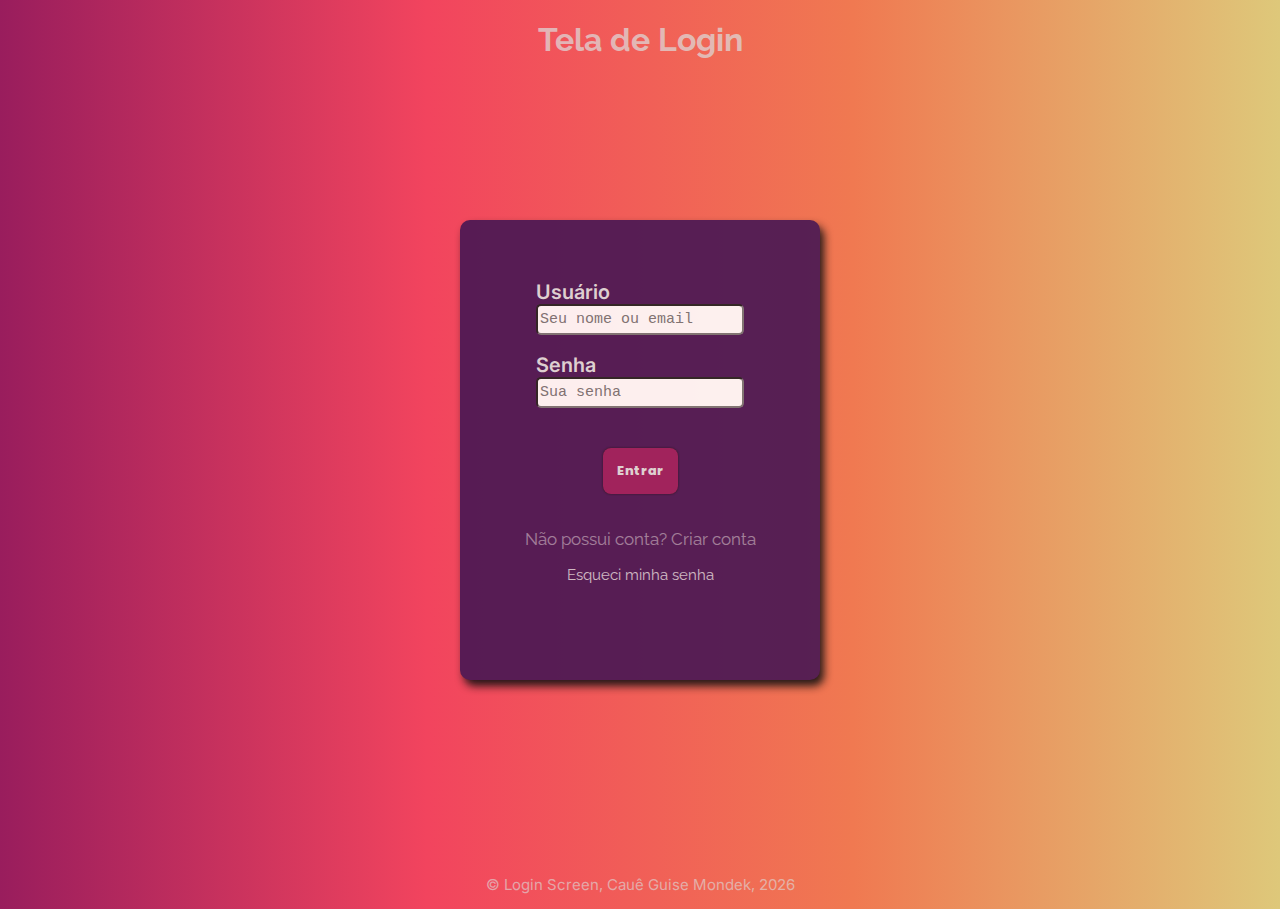
==== index.html @ 97bc909c "Adicionado via upload" ====
<!DOCTYPE html>
<html lang="pt-BR">
<head>
    <meta charset="UTF-8">
    <meta http-equiv="X-UA-Compatible" content="IE=edge">
    <meta name="viewport" content="width=device-width, initial-scale=1.0">
    <title>Login</title>

    <link rel="stylesheet" href="./css/style.css">

    <link rel="preconnect" href="https://fonts.googleapis.com">
    <link rel="preconnect" href="https://fonts.gstatic.com" crossorigin>
    <link href="https://fonts.googleapis.com/css2?family=Fira+Mono&family=IBM+Plex+Mono:wght@300&family=Inter:wght@300&family=Poppins:ital@1&family=Raleway:wght@300&family=Roboto+Mono:wght@500&display=swap" rel="stylesheet">
    
</head>
<body id="everyonelogin">
    <header>
        <h1>Tela de Login</p>
    </header>
    <main class="container">
        <form class="login">
            <div>
                <label>Usuário</label><br>
                <input type="text" placeholder="Seu nome ou email" id="nome"><br><br>
                <label>Senha</label><br>
                <input type="password" placeholder="Sua senha" id="senha">
                
            </div>
            <p id="resultadologin">.</p>
            <button id="login" type="button">Entrar</button><br> 
            <a href="./register.html"><p id="criconta">Não possui conta? Criar conta</p></a>
            <a href="./register.html"><p id="esqsenha">Esqueci minha senha</p></a><br><br>
            <script src="./js/index.js"></script>
        </form>
        
    </main>
    <footer>
        <p>&copy; Login Screen, Cauê Guise Mondek, <span id="ano"></span></p>
    </footer>
    
    <script>
        const year = document.querySelector('#ano');
        ano.innerHTML = new Date().getFullYear();
    </script>
</body>
</html>
---- css/style.css ----
* {
    text-decoration: none;
}

body {
    background: linear-gradient(to right, #991d5d, #f2445e,#f07951, #dec87a);
}

main {
    width: 100%;
    height: 85.5vh;
}

header {
    font-family: 'Raleway', sans-serif;

    text-align: center;
    color: #ddd;

    opacity: 70%;

    cursor: default;

    transition: 0.3s;
}

header:hover{
    opacity: 100%;
}

form {
    position: absolute;
    top: 50%;
    left: 50%;
    transform: translate(-50%,-50%);
}

.login {
    opacity: 90%;

    background-color: #471754;

    align-items: center;
    justify-content: center;
    display: flex;
    flex-direction: column;

    padding: 30px;

    width: 300px;
    height: 400px;

    border-radius: 10px;

    box-shadow: 4px 6px 8px #111;
}

.login label {
    margin-top: 20px;
    color: #ddd;

    font-family: 'Inter', sans-serif;
    font-weight: 600;
    font-size: 20px;

}

.login input {
    border-radius: 5px;
    width: 200px;
    height: 25px;
    
    font-family: 'Fire mono', monospace;
    font-weight: 300;
    font-size: 15px;

    transition: 0.3s;
}

a #esqsenha {
    margin: 0;
    color: #eee;
    font-family: 'Raleway', monospace;
    font-size: 15px;
    opacity: 80%;

    transition: 0.5s;
}

a #esqsenha:hover {
    opacity: 100%;
}

a #criconta{
    color: #eee;
    font-family: 'Raleway', monospace;
    opacity: 50%;

    transition: 0.5s;

    font-size: 17px;
}

a #criconta:hover {
    opacity: 100%;
}

button {
    border: 0;
    border-radius: 8px;
    padding: 14px;

    font-size: 0.8rem;
    font-family: 'Poppins', sans-serif;

    font-weight: 800;

    background-color: #991d5d;
    color: #ddd;

    transition: 0.6s;
    cursor: pointer;
    box-shadow: 0px 0px 2px #111;
}

button:hover {
    color: #991d5d;
    background-color: #ddd;

    box-shadow: 0px 0px 3px #eee;
}

#resultadologin {
    color: #de4c45;
    font-family: 'Poppins';
    margin-bottom: 20px;
    margin-top: 2px;

    font-size: 12px;

    opacity: 0%;
    cursor: default;
}

#resultadoregister {
    color: #de4c45;
    font-family: 'Poppins';
    margin-bottom: 20px;
    margin-top: 2px;

    font-size: 12px;

    opacity: 0%;
    cursor: default;
}

.afterlogin h1 {
    color: #ddd;
    font-family: 'Inter';
    text-align: center;
}

.afterlogin p {
    color: #ddd;
    font-family: 'Inter';
    text-align: center;
}

.afterlogin span {
    color: #ddd;
    font-family: 'Inter';
}

footer p{
    opacity: 60%;
    color: #ddd;
    font-family: 'Inter', monospace;
    font-size: 15px;

    text-align: center;
}

footer span{
    color: #ddd;
    font-family: 'Inter', monospace;
    font-size: 15px;

    text-align: center;
}
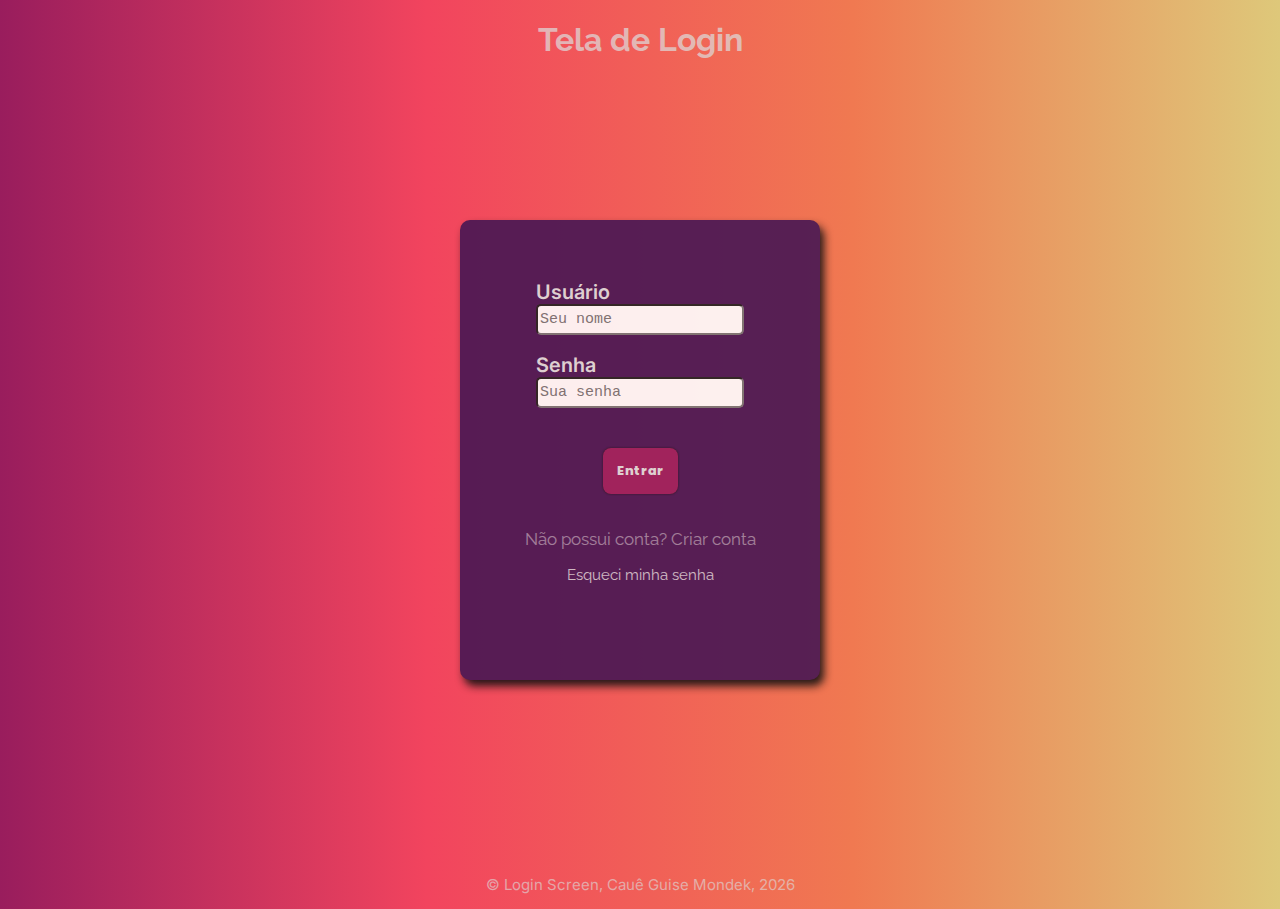
==== commit 2465792e: "Update index.html" ====
--- a/index.html
+++ b/index.html
@@ -21,7 +21,7 @@
         <form class="login">
             <div>
                 <label>Usuário</label><br>
-                <input type="text" placeholder="Seu nome ou email" id="nome"><br><br>
+                <input type="text" placeholder="Seu nome" id="nome"><br><br>
                 <label>Senha</label><br>
                 <input type="password" placeholder="Sua senha" id="senha">
                 
@@ -43,4 +43,4 @@
         ano.innerHTML = new Date().getFullYear();
     </script>
 </body>
-</html>+</html>
